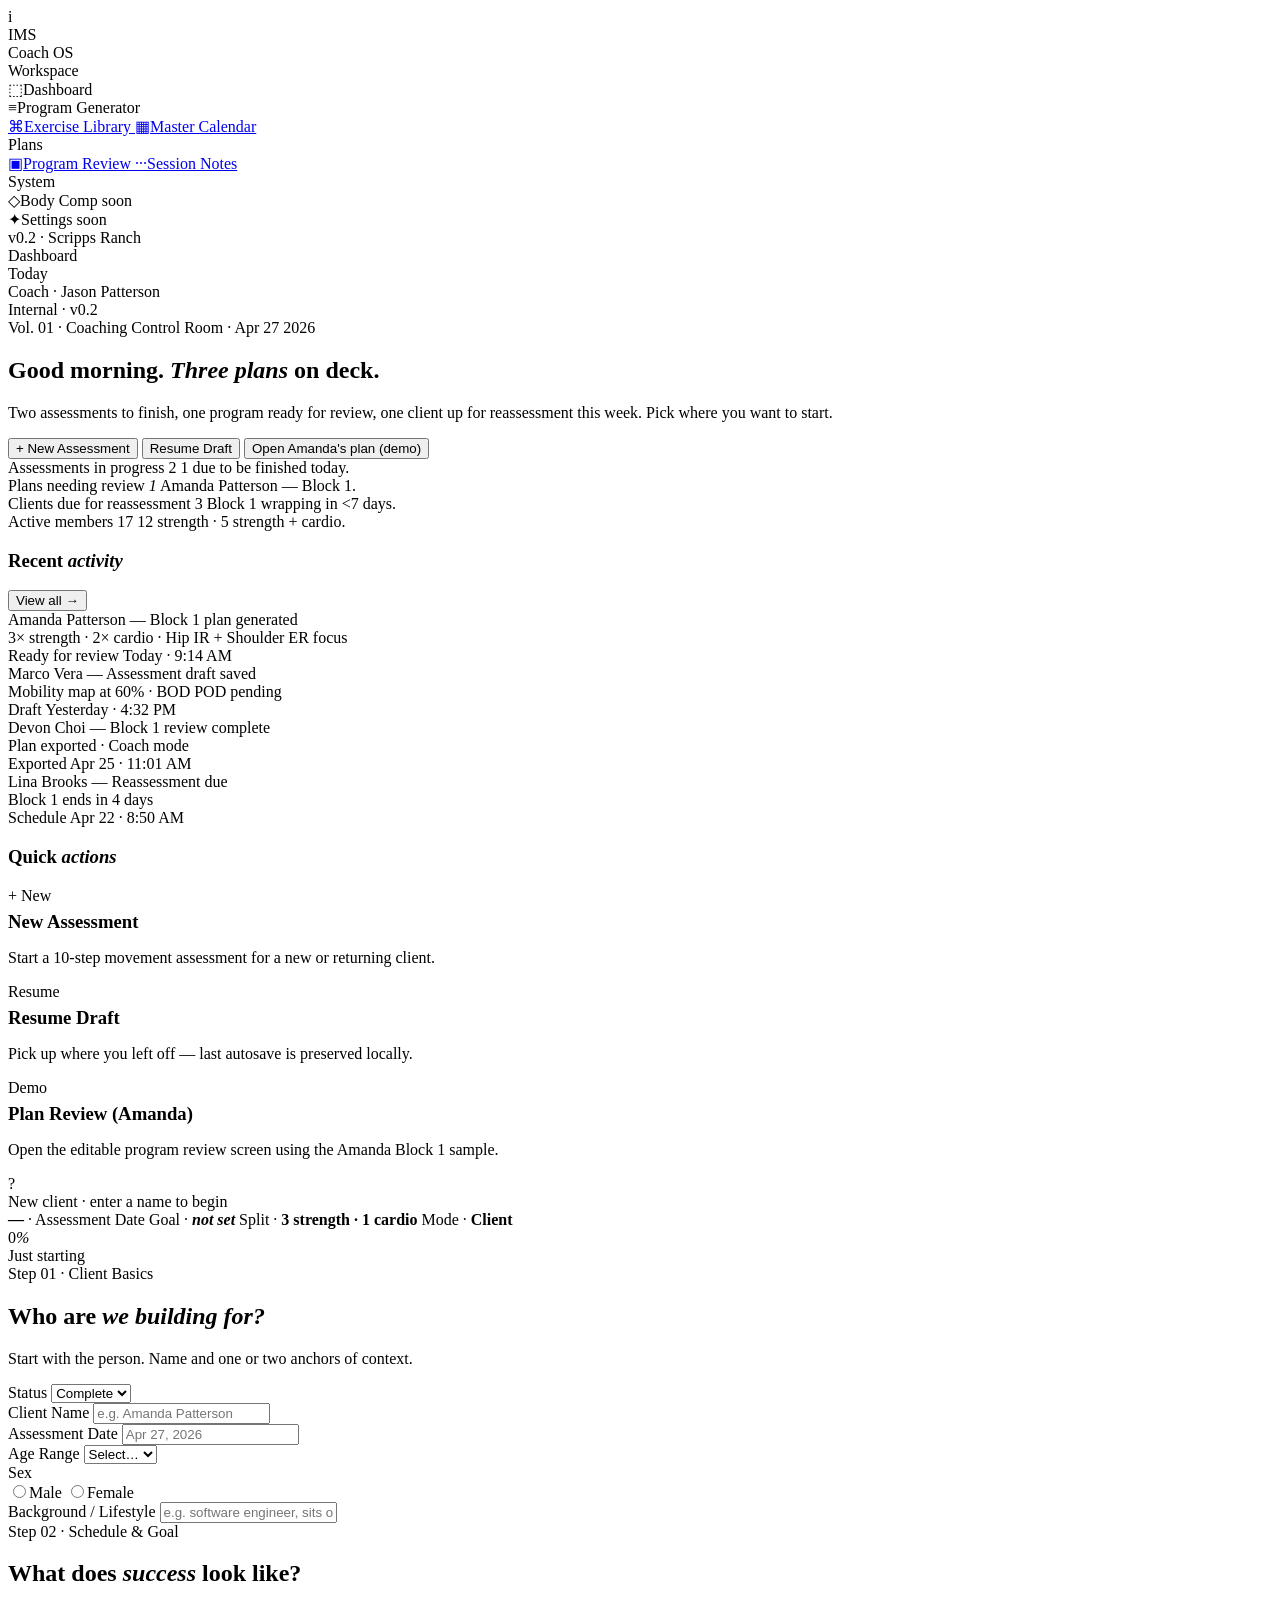
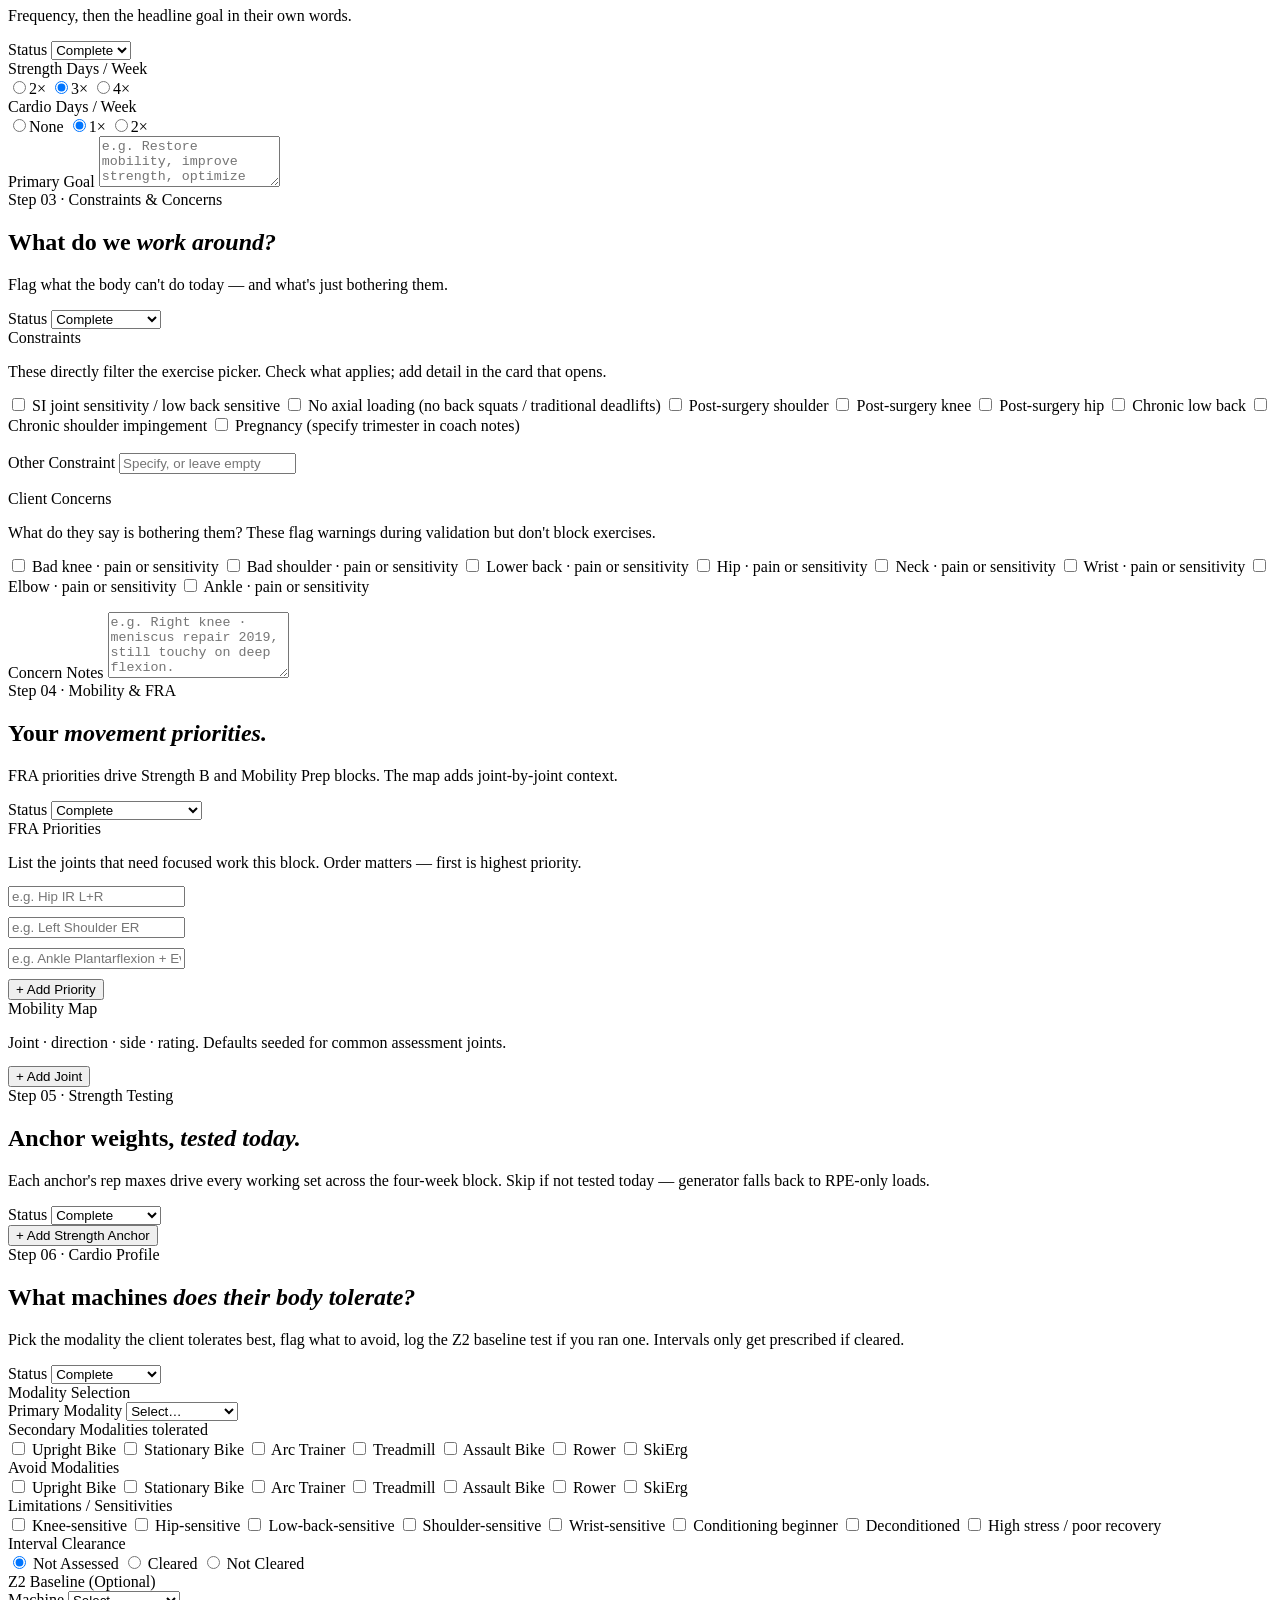
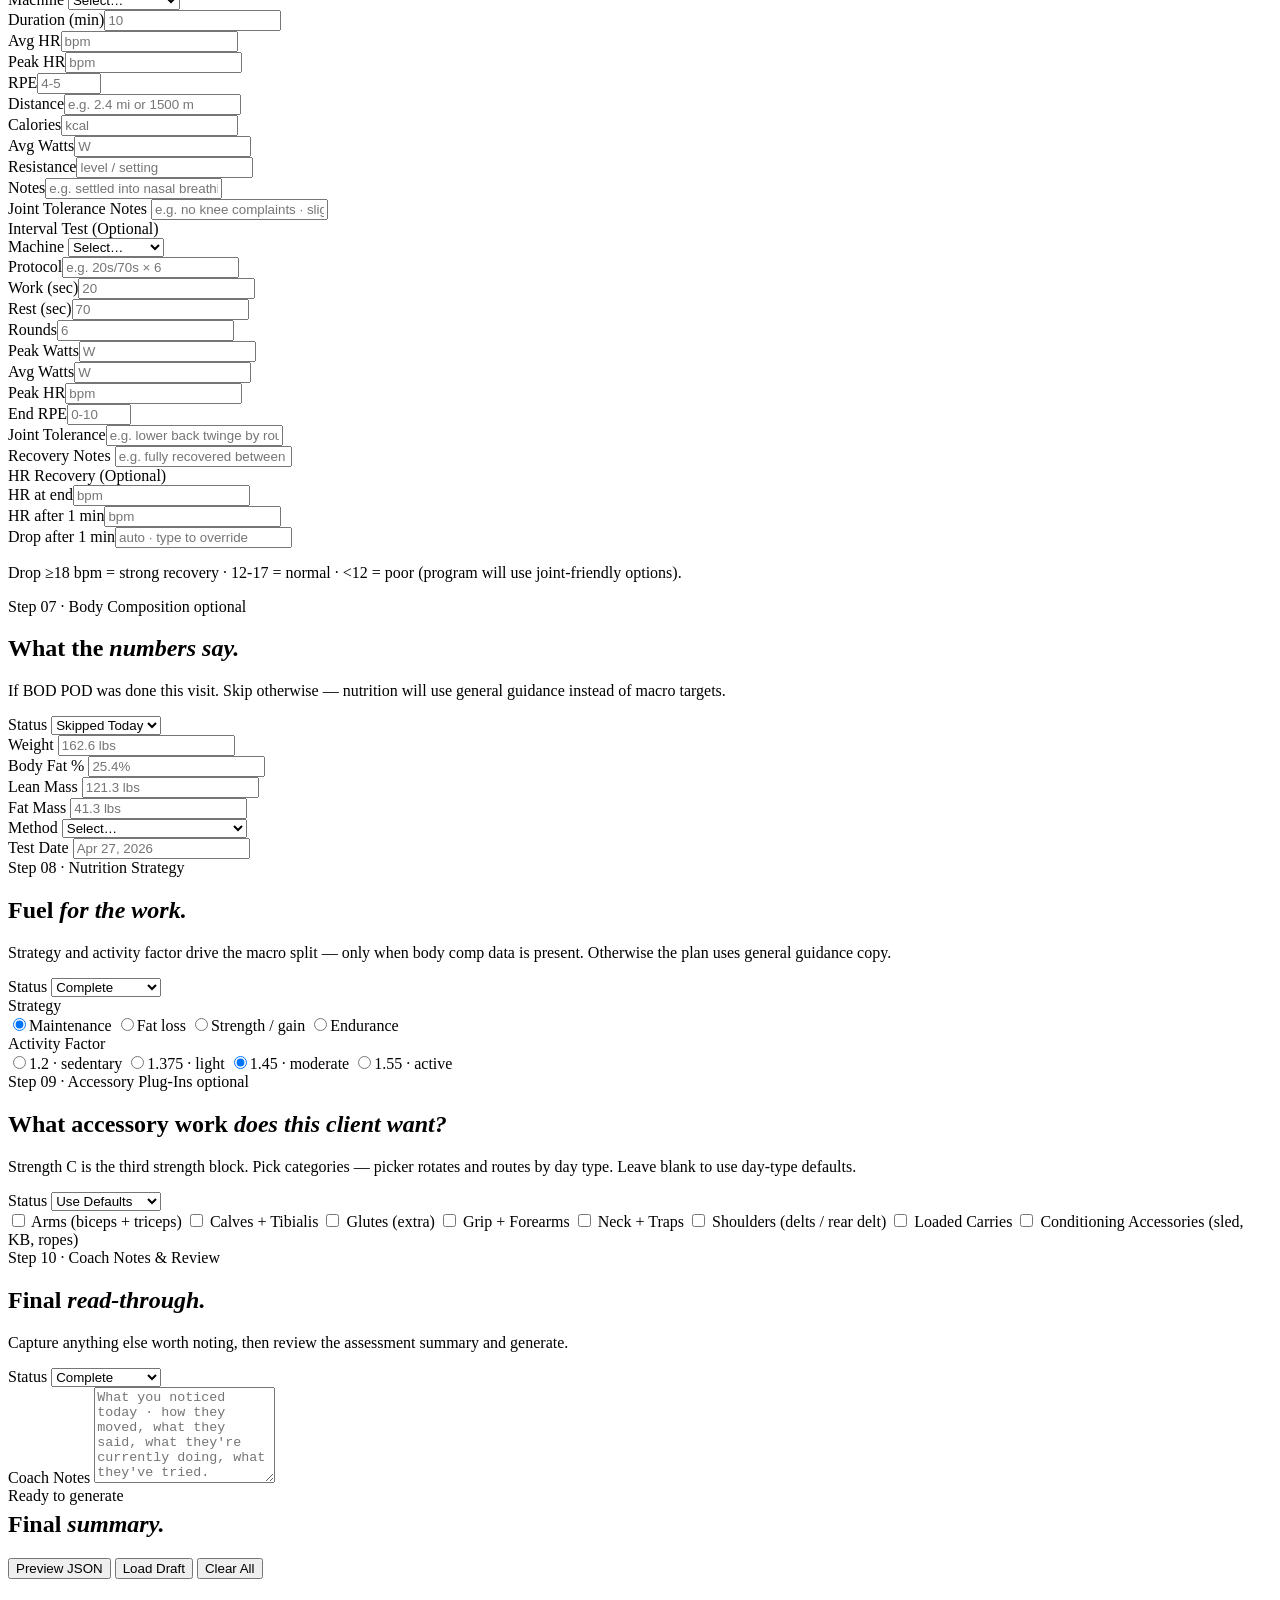
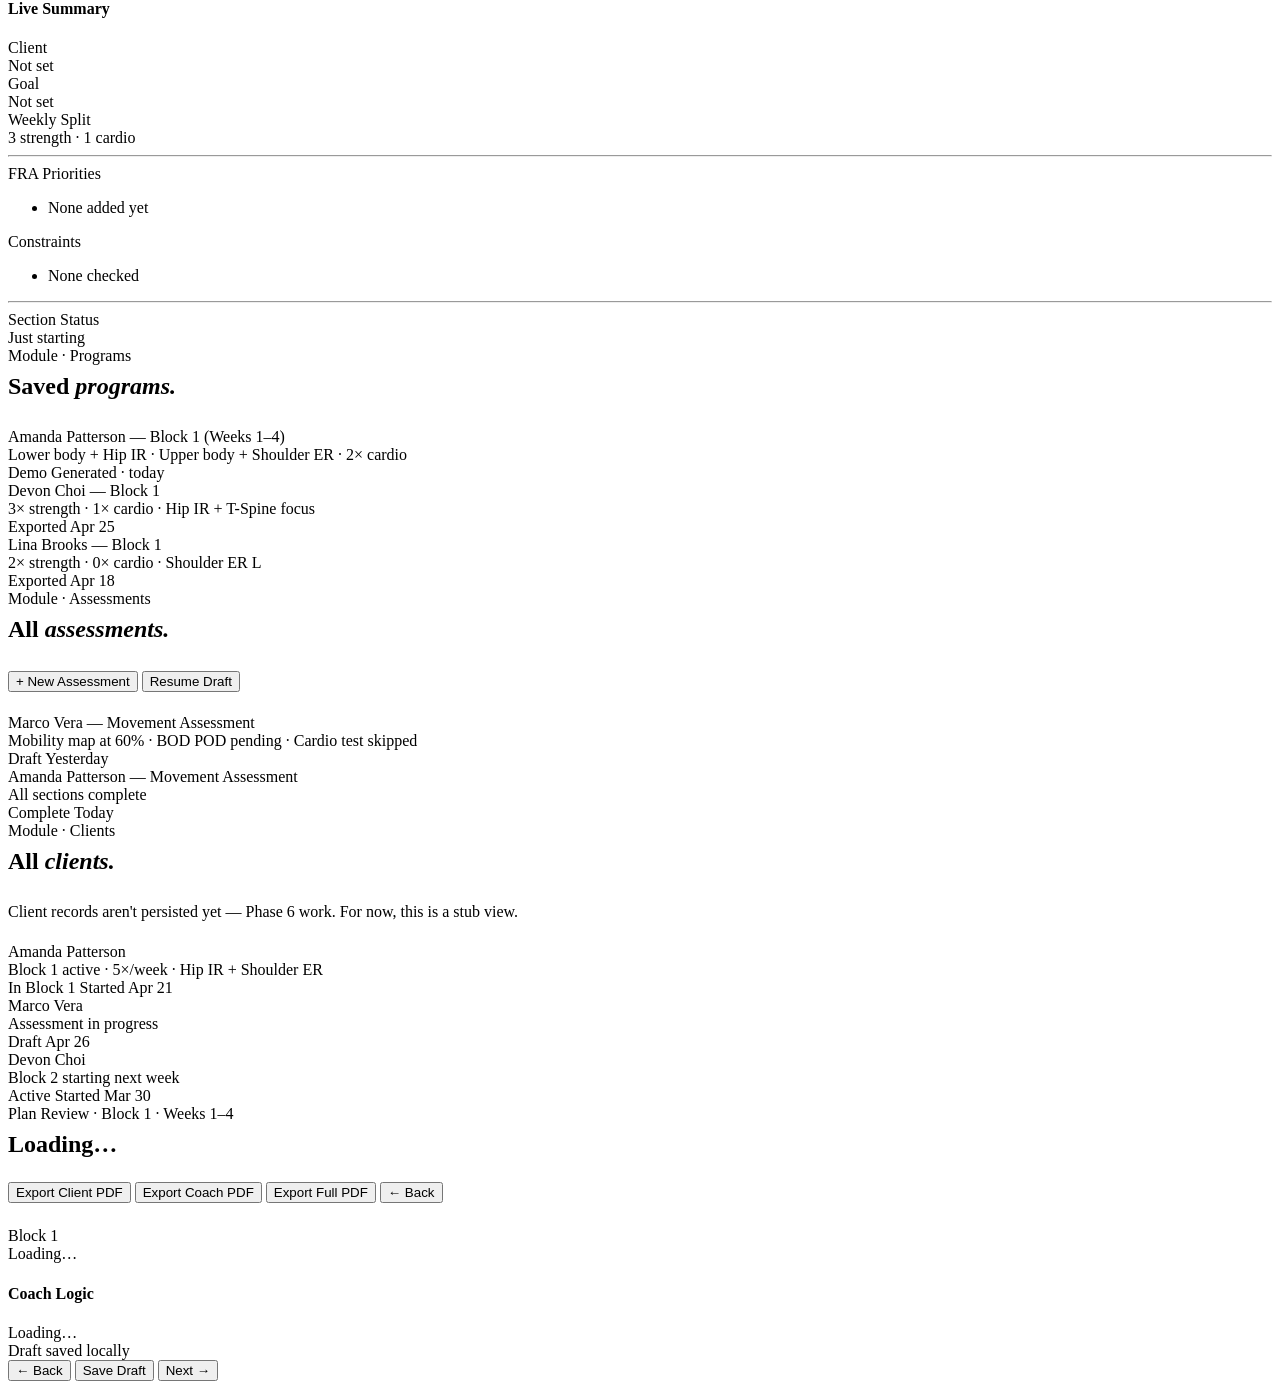
==== web/index.html @ 2c30a16a "Add files via upload" ====
<!doctype html>
<html lang="en">
<head>
<meta charset="utf-8">
<meta name="viewport" content="width=device-width, initial-scale=1">
<title>IMS Coach OS</title>
<link rel="preconnect" href="https://fonts.googleapis.com">
<link rel="preconnect" href="https://fonts.gstatic.com" crossorigin>
<link href="https://fonts.googleapis.com/css2?family=Lora:ital,wght@0,400;0,500;0,600;0,700;1,400;1,500;1,600&family=Poppins:wght@300;400;500;600&display=swap" rel="stylesheet">
<link rel="stylesheet" href="/styles.css">
</head>
<body>

<div id="app">

  <!-- ============== SIDEBAR ============== -->
  <aside class="sidebar">
    <div class="sidebar-brand">
      <div class="brand-mark">i</div>
      <div class="brand-text">
        <div class="name">IMS</div>
        <div class="tag">Coach OS</div>
      </div>
    </div>

    <nav class="sidebar-nav" id="sidebar-nav">
      <div class="nav-group-label">Workspace</div>
      <!-- Dashboard / Generator are in-SPA hash routes; the rest navigate
           out to real Flask routes for the other modules. -->
      <div class="nav-item active" data-route="#/">
        <span class="icon">⬚</span><span class="label">Dashboard</span>
      </div>
      <div class="nav-item" data-route="#/assessment/new">
        <span class="icon">≡</span><span class="label">Program Generator</span>
      </div>
      <a class="nav-item" href="/exercise-library">
        <span class="icon">⌘</span><span class="label">Exercise Library</span>
      </a>
      <a class="nav-item" href="/calendar">
        <span class="icon">▦</span><span class="label">Master Calendar</span>
      </a>

      <div class="nav-group-label">Plans</div>
      <a class="nav-item" href="/program-review">
        <span class="icon">▣</span><span class="label">Program Review</span>
      </a>
      <a class="nav-item" href="/session-notes">
        <span class="icon">∙∙∙</span><span class="label">Session Notes</span>
      </a>

      <div class="nav-group-label">System</div>
      <div class="nav-item coming-soon">
        <span class="icon">◇</span><span class="label">Body Comp</span>
        <span class="badge">soon</span>
      </div>
      <div class="nav-item coming-soon">
        <span class="icon">✦</span><span class="label">Settings</span>
        <span class="badge">soon</span>
      </div>
    </nav>

    <div class="sidebar-foot">v0.2 · Scripps Ranch</div>
  </aside>

  <!-- ============== TOPBAR ============== -->
  <header class="topbar">
    <div class="topbar-title">
      <span class="crumb" id="crumb-1">Dashboard</span>
      <div class="crumb-rule"></div>
      <span class="now flourish" id="page-now">Today</span>
    </div>
    <div class="topbar-spacer"></div>
    <div class="topbar-meta">Coach · Jason Patterson</div>
    <div class="topbar-env">Internal · v0.2</div>
  </header>

  <!-- ============== MAIN ============== -->
  <main class="main">

    <!-- ────── DASHBOARD ────── -->
    <section class="view active" id="view-dashboard">
      <div class="view-inner">
        <div class="dash-hero">
          <span class="eyebrow"><span class="accent">Vol. 01</span> · Coaching Control Room · Apr 27 2026</span>
          <h1 class="display flourish">Good morning. <em>Three plans</em> on deck.</h1>
          <p class="greeting">Two assessments to finish, one program ready for review, one client up for reassessment this week. Pick where you want to start.</p>
          <div class="hero-cta">
            <button class="btn" data-action="new-assessment">+ New Assessment</button>
            <button class="btn-ghost" data-action="resume-draft">Resume Draft</button>
            <button class="btn-ghost" data-action="open-amanda">Open Amanda's plan (demo)</button>
          </div>
        </div>

        <div class="dash-grid">
          <div class="stat-card">
            <span class="stat-label">Assessments in progress</span>
            <span class="stat-num">2</span>
            <span class="stat-context">1 due to be finished today.</span>
          </div>
          <div class="stat-card">
            <span class="stat-label">Plans needing review</span>
            <span class="stat-num"><em>1</em></span>
            <span class="stat-context">Amanda Patterson — Block 1.</span>
          </div>
          <div class="stat-card">
            <span class="stat-label">Clients due for reassessment</span>
            <span class="stat-num">3</span>
            <span class="stat-context">Block 1 wrapping in &lt;7 days.</span>
          </div>
          <div class="stat-card">
            <span class="stat-label">Active members</span>
            <span class="stat-num">17</span>
            <span class="stat-context">12 strength · 5 strength + cardio.</span>
          </div>
        </div>

        <div class="dash-section-title">
          <h3 class="flourish">Recent <em>activity</em></h3>
          <button class="btn-text">View all →</button>
        </div>

        <div class="list-card">
          <div class="list-row" data-action="open-amanda">
            <div>
              <div class="row-name">Amanda Patterson — Block 1 plan generated</div>
              <div class="row-sub">3× strength · 2× cardio · Hip IR + Shoulder ER focus</div>
            </div>
            <span class="chip chip-info">Ready for review</span>
            <span class="row-meta">Today · 9:14 AM</span>
          </div>
          <div class="list-row">
            <div>
              <div class="row-name">Marco Vera — Assessment draft saved</div>
              <div class="row-sub">Mobility map at 60% · BOD POD pending</div>
            </div>
            <span class="chip chip-partial">Draft</span>
            <span class="row-meta">Yesterday · 4:32 PM</span>
          </div>
          <div class="list-row">
            <div>
              <div class="row-name">Devon Choi — Block 1 review complete</div>
              <div class="row-sub">Plan exported · Coach mode</div>
            </div>
            <span class="chip chip-complete">Exported</span>
            <span class="row-meta">Apr 25 · 11:01 AM</span>
          </div>
          <div class="list-row">
            <div>
              <div class="row-name">Lina Brooks — Reassessment due</div>
              <div class="row-sub">Block 1 ends in 4 days</div>
            </div>
            <span class="chip chip-warn">Schedule</span>
            <span class="row-meta">Apr 22 · 8:50 AM</span>
          </div>
        </div>

        <div class="dash-section-title">
          <h3 class="flourish">Quick <em>actions</em></h3>
        </div>
        <div class="dash-grid">
          <div class="card-elev card-clickable" data-action="new-assessment">
            <span class="eyebrow">+ New</span>
            <h3 style="margin: 6px 0 8px;">New Assessment</h3>
            <p class="help">Start a 10-step movement assessment for a new or returning client.</p>
          </div>
          <div class="card-elev card-clickable" data-action="resume-draft">
            <span class="eyebrow">Resume</span>
            <h3 style="margin: 6px 0 8px;">Resume Draft</h3>
            <p class="help">Pick up where you left off — last autosave is preserved locally.</p>
          </div>
          <div class="card-elev card-clickable" data-action="open-amanda">
            <span class="eyebrow">Demo</span>
            <h3 style="margin: 6px 0 8px;">Plan Review (Amanda)</h3>
            <p class="help">Open the editable program review screen using the Amanda Block 1 sample.</p>
          </div>
        </div>
      </div>
    </section>

    <!-- ────── ASSESSMENT WIZARD ────── -->
    <section class="view" id="view-assessment">
      <div class="view-inner">

        <!-- Client snapshot header -->
        <div class="snapshot" id="client-snapshot">
          <div class="avatar" id="snap-avatar">?</div>
          <div class="id">
            <div class="name flourish" id="snap-name"><span class="placeholder">New client · enter a name to begin</span></div>
            <div class="meta">
              <span><strong id="snap-date">—</strong> · Assessment Date</span>
              <span>Goal · <strong id="snap-goal" class="flourish"><em>not set</em></strong></span>
              <span>Split · <strong id="snap-split">3 strength · 1 cardio</strong></span>
              <span>Mode · <strong id="snap-mode">Client</strong></span>
            </div>
          </div>
          <div class="progress-block">
            <div class="progress-num"><span id="snap-progress">0</span><em>%</em></div>
            <div class="progress-bar"><div class="progress-fill" id="snap-progress-fill"></div></div>
            <span class="eyebrow" id="snap-progress-label">Just starting</span>
          </div>
        </div>

        <!-- Stepper -->
        <nav class="stepper" id="stepper"></nav>

        <div class="wizard-shell">

          <!-- Form rail -->
          <div>
          <form id="assessment-form" onsubmit="return false;">

            <!-- ============ STEP 1 · Client Basics ============ -->
            <div class="step-view" data-step="1" data-section="client_basics">
              <div class="step-head">
                <div class="step-title">
                  <span class="eyebrow"><span class="accent">Step 01</span> · Client Basics</span>
                  <h2>Who are <em>we building for?</em></h2>
                  <p class="help">Start with the person. Name and one or two anchors of context.</p>
                </div>
                <div class="status-selector" data-section-status="client_basics">
                  <label>Status</label>
                  <select>
                    <option value="complete">Complete</option>
                    <option value="partial">Partial</option>
                  </select>
                </div>
              </div>

              <div class="step-content card">
                <div class="field">
                  <label class="field-label" for="client-name">Client Name</label>
                  <input type="text" id="client-name" name="name" placeholder="e.g. Amanda Patterson" required>
                </div>

                <div class="field-row">
                  <div class="field">
                    <label class="field-label" for="assessment-date">Assessment Date</label>
                    <input type="text" id="assessment-date" name="assessment_date" placeholder="Apr 27, 2026">
                  </div>

                  <div class="field">
                    <label class="field-label" for="age-range">Age Range</label>
                    <select id="age-range" name="age_range">
                      <option value="">Select…</option>
                      <option>20-29</option>
                      <option>30-39</option>
                      <option>40-49</option>
                      <option>50-59</option>
                      <option>60-69</option>
                      <option>70+</option>
                    </select>
                  </div>

                  <div class="field">
                    <label class="field-label">Sex</label>
                    <div class="btn-group">
                      <input type="radio" id="sex-m" name="sex" value="M"><label for="sex-m">Male</label>
                      <input type="radio" id="sex-f" name="sex" value="F"><label for="sex-f">Female</label>
                    </div>
                  </div>
                </div>

                <div class="field">
                  <label class="field-label" for="background">Background / Lifestyle</label>
                  <input type="text" id="background" name="background" placeholder="e.g. software engineer, sits often, new to strength training">
                </div>
              </div>
            </div>

            <!-- ============ STEP 2 · Schedule & Goal ============ -->
            <div class="step-view" data-step="2" data-section="schedule_goal">
              <div class="step-head">
                <div class="step-title">
                  <span class="eyebrow"><span class="accent">Step 02</span> · Schedule &amp; Goal</span>
                  <h2>What does <em>success</em> look like?</h2>
                  <p class="help">Frequency, then the headline goal in their own words.</p>
                </div>
                <div class="status-selector" data-section-status="schedule_goal">
                  <label>Status</label>
                  <select>
                    <option value="complete">Complete</option>
                    <option value="partial">Partial</option>
                  </select>
                </div>
              </div>

              <div class="step-content card">
                <div class="field-row">
                  <div class="field">
                    <label class="field-label">Strength Days / Week</label>
                    <div class="btn-group">
                      <input type="radio" id="sd-2" name="strength_days" value="2"><label for="sd-2">2×</label>
                      <input type="radio" id="sd-3" name="strength_days" value="3" checked><label for="sd-3">3×</label>
                      <input type="radio" id="sd-4" name="strength_days" value="4"><label for="sd-4">4×</label>
                    </div>
                  </div>
                  <div class="field">
                    <label class="field-label">Cardio Days / Week</label>
                    <div class="btn-group">
                      <input type="radio" id="cd-0" name="cardio_days" value="0"><label for="cd-0">None</label>
                      <input type="radio" id="cd-1" name="cardio_days" value="1" checked><label for="cd-1">1×</label>
                      <input type="radio" id="cd-2" name="cardio_days" value="2"><label for="cd-2">2×</label>
                    </div>
                  </div>
                </div>

                <div class="field">
                  <label class="field-label">Primary Goal</label>
                  <textarea name="primary_goal" rows="3" placeholder="e.g. Restore mobility, improve strength, optimize joint function, and build an aerobic base."></textarea>
                </div>
              </div>
            </div>

            <!-- ============ STEP 3 · Constraints & Concerns ============ -->
            <div class="step-view" data-step="3" data-section="constraints_concerns">
              <div class="step-head">
                <div class="step-title">
                  <span class="eyebrow"><span class="accent">Step 03</span> · Constraints &amp; Concerns</span>
                  <h2>What do we <em>work around?</em></h2>
                  <p class="help">Flag what the body can't do today — and what's just bothering them.</p>
                </div>
                <div class="status-selector" data-section-status="constraints_concerns">
                  <label>Status</label>
                  <select>
                    <option value="complete">Complete</option>
                    <option value="partial">Partial</option>
                    <option value="skipped">Skipped Today</option>
                    <option value="na">Not Applicable</option>
                  </select>
                </div>
              </div>

              <div class="step-content">
                <div class="sub-card">
                  <div class="sub-card-head">Constraints</div>
                  <p class="help" style="margin-bottom: 14px;">These directly filter the exercise picker. Check what applies; add detail in the card that opens.</p>

                  <div class="check-list" id="constraints-checklist">
                    <label><input type="checkbox" name="constraint" value="SI_joint_sensitivity" onchange="toggleConstraintCard('SI_joint_sensitivity', 'SI Joint Sensitivity')"> SI joint sensitivity / low back sensitive</label>
                    <label><input type="checkbox" name="constraint" value="no_axial_loading" onchange="toggleConstraintCard('no_axial_loading', 'No Axial Loading')"> No axial loading (no back squats / traditional deadlifts)</label>
                    <label><input type="checkbox" name="constraint" value="post_surgery_shoulder" onchange="toggleConstraintCard('post_surgery_shoulder', 'Post-Surgery Shoulder')"> Post-surgery shoulder</label>
                    <label><input type="checkbox" name="constraint" value="post_surgery_knee" onchange="toggleConstraintCard('post_surgery_knee', 'Post-Surgery Knee')"> Post-surgery knee</label>
                    <label><input type="checkbox" name="constraint" value="post_surgery_hip" onchange="toggleConstraintCard('post_surgery_hip', 'Post-Surgery Hip')"> Post-surgery hip</label>
                    <label><input type="checkbox" name="constraint" value="chronic_low_back" onchange="toggleConstraintCard('chronic_low_back', 'Chronic Low Back')"> Chronic low back</label>
                    <label><input type="checkbox" name="constraint" value="chronic_shoulder_impingement" onchange="toggleConstraintCard('chronic_shoulder_impingement', 'Chronic Shoulder Impingement')"> Chronic shoulder impingement</label>
                    <label><input type="checkbox" name="constraint" value="pregnancy" onchange="toggleConstraintCard('pregnancy', 'Pregnancy')"> Pregnancy (specify trimester in coach notes)</label>
                  </div>

                  <div id="constraint-cards" style="margin-top: 18px;"></div>

                  <div class="field" style="margin-top: 16px;">
                    <label class="field-label" for="other-constraint">Other Constraint</label>
                    <input type="text" id="other-constraint" name="other_constraint" placeholder="Specify, or leave empty" oninput="syncOtherConstraintCard(this.value)">
                  </div>
                  <div id="other-constraint-card" style="margin-top: 16px;"></div>
                </div>

                <div class="sub-card">
                  <div class="sub-card-head">Client Concerns</div>
                  <p class="help" style="margin-bottom: 14px;">What do they say is bothering them? These flag warnings during validation but don't block exercises.</p>

                  <div class="check-list" id="concerns-list">
                    <label><input type="checkbox" name="concern" value="bad_knee"> Bad knee · pain or sensitivity</label>
                    <label><input type="checkbox" name="concern" value="bad_shoulder"> Bad shoulder · pain or sensitivity</label>
                    <label><input type="checkbox" name="concern" value="lower_back"> Lower back · pain or sensitivity</label>
                    <label><input type="checkbox" name="concern" value="hip"> Hip · pain or sensitivity</label>
                    <label><input type="checkbox" name="concern" value="neck"> Neck · pain or sensitivity</label>
                    <label><input type="checkbox" name="concern" value="wrist"> Wrist · pain or sensitivity</label>
                    <label><input type="checkbox" name="concern" value="elbow"> Elbow · pain or sensitivity</label>
                    <label><input type="checkbox" name="concern" value="ankle"> Ankle · pain or sensitivity</label>
                  </div>

                  <div class="field" style="margin-top: 16px;">
                    <label class="field-label" for="concern-notes">Concern Notes</label>
                    <textarea id="concern-notes" name="concern_notes" rows="4" placeholder="e.g. Right knee · meniscus repair 2019, still touchy on deep flexion."></textarea>
                  </div>
                </div>
              </div>
            </div>

            <!-- ============ STEP 4 · Mobility / FRA ============ -->
            <div class="step-view" data-step="4" data-section="mobility_assessment">
              <div class="step-head">
                <div class="step-title">
                  <span class="eyebrow"><span class="accent">Step 04</span> · Mobility &amp; FRA</span>
                  <h2>Your <em>movement priorities.</em></h2>
                  <p class="help">FRA priorities drive Strength B and Mobility Prep blocks. The map adds joint-by-joint context.</p>
                </div>
                <div class="status-selector" data-section-status="mobility_assessment">
                  <label>Status</label>
                  <select>
                    <option value="complete">Complete</option>
                    <option value="partial">Partial · Quick Screen</option>
                    <option value="skipped">Skipped Today</option>
                    <option value="pending">Pending</option>
                  </select>
                </div>
              </div>

              <div class="step-content">
                <div class="sub-card">
                  <div class="sub-card-head">FRA Priorities</div>
                  <p class="help" style="margin-bottom: 14px;">List the joints that need focused work this block. Order matters — first is highest priority.</p>
                  <div id="priorities-list">
                    <div class="field" style="margin-bottom: 10px;">
                      <input type="text" name="priority" placeholder="e.g. Hip IR L+R">
                    </div>
                    <div class="field" style="margin-bottom: 10px;">
                      <input type="text" name="priority" placeholder="e.g. Left Shoulder ER">
                    </div>
                    <div class="field" style="margin-bottom: 10px;">
                      <input type="text" name="priority" placeholder="e.g. Ankle Plantarflexion + Eversion">
                    </div>
                  </div>
                  <button type="button" class="add-btn" onclick="addPriority()">+ Add Priority</button>
                </div>

                <div class="sub-card">
                  <div class="sub-card-head">Mobility Map</div>
                  <p class="help" style="margin-bottom: 14px;">Joint · direction · side · rating. Defaults seeded for common assessment joints.</p>
                  <div id="mobility-map"></div>
                  <button type="button" class="add-btn" onclick="addMobilityRow()">+ Add Joint</button>
                </div>
              </div>
            </div>

            <!-- ============ STEP 5 · Strength Testing ============ -->
            <div class="step-view" data-step="5" data-section="strength_tests">
              <div class="step-head">
                <div class="step-title">
                  <span class="eyebrow"><span class="accent">Step 05</span> · Strength Testing</span>
                  <h2>Anchor weights, <em>tested today.</em></h2>
                  <p class="help">Each anchor's rep maxes drive every working set across the four-week block. Skip if not tested today — generator falls back to RPE-only loads.</p>
                </div>
                <div class="status-selector" data-section-status="strength_tests">
                  <label>Status</label>
                  <select>
                    <option value="complete">Complete</option>
                    <option value="partial">Partial</option>
                    <option value="skipped">Skipped Today</option>
                    <option value="pending">Pending</option>
                  </select>
                </div>
              </div>

              <div class="step-content">
                <div class="sub-card">
                  <div id="anchors-list"></div>
                  <button type="button" class="add-btn" onclick="addAnchor()">+ Add Strength Anchor</button>
                </div>
              </div>
            </div>

            <!-- ============ STEP 6 · Cardio Profile ============ -->
            <div class="step-view" data-step="6" data-section="cardio_profile">
              <div class="step-head">
                <div class="step-title">
                  <span class="eyebrow"><span class="accent">Step 06</span> · Cardio Profile</span>
                  <h2>What machines <em>does their body tolerate?</em></h2>
                  <p class="help">Pick the modality the client tolerates best, flag what to avoid, log the Z2 baseline test if you ran one. Intervals only get prescribed if cleared.</p>
                </div>
                <div class="status-selector" data-section-status="cardio_profile">
                  <label>Status</label>
                  <select>
                    <option value="complete">Complete</option>
                    <option value="partial">Partial</option>
                    <option value="skipped">Skipped Today</option>
                    <option value="pending">Pending</option>
                    <option value="na">Not Applicable</option>
                  </select>
                </div>
              </div>

              <div class="step-content">
                <div class="sub-card">
                  <div class="sub-card-head">Modality Selection</div>

                  <div class="field">
                    <label class="field-label" for="cardio-primary">Primary Modality</label>
                    <select id="cardio-primary" name="cardio_primary">
                      <option value="">Select…</option>
                      <option value="upright_bike">Upright Bike</option>
                      <option value="stationary_bike">Stationary Bike</option>
                      <option value="arc_trainer">Arc Trainer</option>
                      <option value="treadmill">Treadmill</option>
                      <option value="assault_bike">Assault Bike</option>
                      <option value="rower">Rower</option>
                      <option value="skierg">SkiErg</option>
                    </select>
                  </div>

                  <div class="field">
                    <label class="field-label">Secondary Modalities <span class="optional-tag">tolerated</span></label>
                    <div class="check-list">
                      <label><input type="checkbox" name="cardio_secondary" value="upright_bike"> Upright Bike</label>
                      <label><input type="checkbox" name="cardio_secondary" value="stationary_bike"> Stationary Bike</label>
                      <label><input type="checkbox" name="cardio_secondary" value="arc_trainer"> Arc Trainer</label>
                      <label><input type="checkbox" name="cardio_secondary" value="treadmill"> Treadmill</label>
                      <label><input type="checkbox" name="cardio_secondary" value="assault_bike"> Assault Bike</label>
                      <label><input type="checkbox" name="cardio_secondary" value="rower"> Rower</label>
                      <label><input type="checkbox" name="cardio_secondary" value="skierg"> SkiErg</label>
                    </div>
                  </div>

                  <div class="field">
                    <label class="field-label">Avoid Modalities</label>
                    <div class="check-list">
                      <label><input type="checkbox" name="cardio_avoid" value="upright_bike"> Upright Bike</label>
                      <label><input type="checkbox" name="cardio_avoid" value="stationary_bike"> Stationary Bike</label>
                      <label><input type="checkbox" name="cardio_avoid" value="arc_trainer"> Arc Trainer</label>
                      <label><input type="checkbox" name="cardio_avoid" value="treadmill"> Treadmill</label>
                      <label><input type="checkbox" name="cardio_avoid" value="assault_bike"> Assault Bike</label>
                      <label><input type="checkbox" name="cardio_avoid" value="rower"> Rower</label>
                      <label><input type="checkbox" name="cardio_avoid" value="skierg"> SkiErg</label>
                    </div>
                  </div>

                  <div class="field">
                    <label class="field-label">Limitations / Sensitivities</label>
                    <div class="check-list">
                      <label><input type="checkbox" name="cardio_limitation" value="knee_sensitive"> Knee-sensitive</label>
                      <label><input type="checkbox" name="cardio_limitation" value="hip_sensitive"> Hip-sensitive</label>
                      <label><input type="checkbox" name="cardio_limitation" value="low_back_sensitive"> Low-back-sensitive</label>
                      <label><input type="checkbox" name="cardio_limitation" value="shoulder_sensitive"> Shoulder-sensitive</label>
                      <label><input type="checkbox" name="cardio_limitation" value="wrist_sensitive"> Wrist-sensitive</label>
                      <label><input type="checkbox" name="cardio_limitation" value="conditioning_beginner"> Conditioning beginner</label>
                      <label><input type="checkbox" name="cardio_limitation" value="deconditioned"> Deconditioned</label>
                      <label><input type="checkbox" name="cardio_limitation" value="high_stress_poor_recovery"> High stress / poor recovery</label>
                    </div>
                  </div>

                  <div class="field">
                    <label class="field-label">Interval Clearance</label>
                    <div class="btn-group" id="interval-clearance-group">
                      <input type="radio" id="ic-not-assessed" name="interval_clearance" value="not_assessed" checked>
                      <label for="ic-not-assessed">Not Assessed</label>
                      <input type="radio" id="ic-cleared" name="interval_clearance" value="cleared_for_intervals">
                      <label for="ic-cleared">Cleared</label>
                      <input type="radio" id="ic-not-cleared" name="interval_clearance" value="not_cleared_for_intervals">
                      <label for="ic-not-cleared">Not Cleared</label>
                    </div>
                  </div>
                </div>

                <div class="sub-card">
                  <div class="sub-card-head">Z2 Baseline (Optional)</div>
                  <div class="field-row">
                    <div class="field">
                      <label class="field-label">Machine</label>
                      <select name="z2_machine">
                        <option value="">Select…</option>
                        <option>Upright Bike</option>
                        <option>Stationary Bike</option>
                        <option>Arc Trainer</option>
                        <option>Treadmill</option>
                        <option>Rower</option>
                        <option>SkiErg</option>
                      </select>
                    </div>
                    <div class="field"><label class="field-label">Duration (min)</label><input type="number" min="0" step="0.5" name="z2_duration_minutes" placeholder="10"></div>
                    <div class="field"><label class="field-label">Avg HR</label><input type="number" min="0" name="z2_avg_hr" placeholder="bpm"></div>
                    <div class="field"><label class="field-label">Peak HR</label><input type="number" min="0" name="z2_peak_hr" placeholder="bpm"></div>
                  </div>
                  <div class="field-row">
                    <div class="field"><label class="field-label">RPE</label><input type="number" min="0" max="10" step="0.5" name="z2_rpe" placeholder="4-5"></div>
                    <div class="field"><label class="field-label">Distance</label><input type="text" name="z2_distance" placeholder="e.g. 2.4 mi or 1500 m"></div>
                    <div class="field"><label class="field-label">Calories</label><input type="number" min="0" name="z2_calories" placeholder="kcal"></div>
                    <div class="field"><label class="field-label">Avg Watts</label><input type="number" min="0" name="z2_avg_watts" placeholder="W"></div>
                  </div>
                  <div class="field-row">
                    <div class="field"><label class="field-label">Resistance</label><input type="text" name="z2_resistance_level" placeholder="level / setting"></div>
                    <div class="field" style="flex: 2 1 320px;"><label class="field-label">Notes</label><input type="text" name="z2_notes" placeholder="e.g. settled into nasal breathing at min 4"></div>
                  </div>
                  <div class="field">
                    <label class="field-label">Joint Tolerance Notes</label>
                    <input type="text" name="z2_joint_tolerance_notes" placeholder="e.g. no knee complaints · slight hip pinch resolved by ramping up">
                  </div>
                </div>

                <div class="sub-card">
                  <div class="sub-card-head">Interval Test (Optional)</div>
                  <div class="field-row">
                    <div class="field">
                      <label class="field-label">Machine</label>
                      <select name="iv_machine">
                        <option value="">Select…</option>
                        <option>Upright Bike</option>
                        <option>Assault Bike</option>
                        <option>Rower</option>
                        <option>SkiErg</option>
                      </select>
                    </div>
                    <div class="field"><label class="field-label">Protocol</label><input type="text" name="iv_protocol" placeholder="e.g. 20s/70s × 6"></div>
                    <div class="field"><label class="field-label">Work (sec)</label><input type="number" min="0" name="iv_work_seconds" placeholder="20"></div>
                    <div class="field"><label class="field-label">Rest (sec)</label><input type="number" min="0" name="iv_rest_seconds" placeholder="70"></div>
                  </div>
                  <div class="field-row">
                    <div class="field"><label class="field-label">Rounds</label><input type="number" min="0" name="iv_rounds" placeholder="6"></div>
                    <div class="field"><label class="field-label">Peak Watts</label><input type="number" min="0" name="iv_peak_watts" placeholder="W"></div>
                    <div class="field"><label class="field-label">Avg Watts</label><input type="number" min="0" name="iv_avg_watts" placeholder="W"></div>
                    <div class="field"><label class="field-label">Peak HR</label><input type="number" min="0" name="iv_peak_hr" placeholder="bpm"></div>
                  </div>
                  <div class="field-row">
                    <div class="field"><label class="field-label">End RPE</label><input type="number" min="0" max="10" step="0.5" name="iv_ending_rpe" placeholder="0-10"></div>
                    <div class="field" style="flex: 2 1 320px;"><label class="field-label">Joint Tolerance</label><input type="text" name="iv_joint_tolerance_notes" placeholder="e.g. lower back twinge by round 5"></div>
                  </div>
                  <div class="field">
                    <label class="field-label">Recovery Notes</label>
                    <input type="text" name="iv_recovery_notes" placeholder="e.g. fully recovered between sets · no DOMS day after">
                  </div>
                </div>

                <div class="sub-card">
                  <div class="sub-card-head">HR Recovery (Optional)</div>
                  <div class="field-row">
                    <div class="field"><label class="field-label">HR at end</label><input type="number" min="0" name="hrr_end_hr" id="hrr-end-hr" placeholder="bpm" oninput="recomputeHrDrop()"></div>
                    <div class="field"><label class="field-label">HR after 1 min</label><input type="number" min="0" name="hrr_one_min_hr" id="hrr-one-min-hr" placeholder="bpm" oninput="recomputeHrDrop()"></div>
                    <div class="field"><label class="field-label">Drop after 1 min</label><input type="number" min="0" name="hrr_drop_one_min" id="hrr-drop-one-min" placeholder="auto · type to override"></div>
                  </div>
                  <p class="field-help" id="hrr-quality-hint">Drop ≥18 bpm = strong recovery · 12-17 = normal · &lt;12 = poor (program will use joint-friendly options).</p>
                </div>
              </div>
            </div>

            <!-- ============ STEP 7 · Body Composition ============ -->
            <div class="step-view" data-step="7" data-section="body_comp">
              <div class="step-head">
                <div class="step-title">
                  <span class="eyebrow"><span class="accent">Step 07</span> · Body Composition <span class="optional-tag">optional</span></span>
                  <h2>What the <em>numbers say.</em></h2>
                  <p class="help">If BOD POD was done this visit. Skip otherwise — nutrition will use general guidance instead of macro targets.</p>
                </div>
                <div class="status-selector" data-section-status="body_comp">
                  <label>Status</label>
                  <select>
                    <option value="complete">Complete</option>
                    <option value="partial">Partial</option>
                    <option value="skipped" selected>Skipped Today</option>
                    <option value="pending">Pending</option>
                    <option value="na">Not Applicable</option>
                  </select>
                </div>
              </div>

              <div class="step-content card">
                <div class="bc-grid">
                  <div class="field">
                    <label class="field-label" for="bc-weight">Weight</label>
                    <input type="text" id="bc-weight" name="bc_weight" placeholder="162.6 lbs">
                  </div>
                  <div class="field">
                    <label class="field-label" for="bc-bf">Body Fat %</label>
                    <input type="text" id="bc-bf" name="bc_body_fat" placeholder="25.4%">
                  </div>
                  <div class="field">
                    <label class="field-label" for="bc-lean">Lean Mass</label>
                    <input type="text" id="bc-lean" name="bc_lean_mass" placeholder="121.3 lbs">
                  </div>
                  <div class="field">
                    <label class="field-label" for="bc-fat">Fat Mass</label>
                    <input type="text" id="bc-fat" name="bc_fat_mass" placeholder="41.3 lbs">
                  </div>
                  <div class="field">
                    <label class="field-label" for="bc-method">Method</label>
                    <select id="bc-method" name="bc_method">
                      <option value="">Select…</option>
                      <option>BOD POD (Lohman Model)</option>
                      <option>BOD POD (Siri Model)</option>
                    </select>
                  </div>
                  <div class="field">
                    <label class="field-label" for="bc-date">Test Date</label>
                    <input type="text" id="bc-date" name="bc_date" placeholder="Apr 27, 2026">
                  </div>
                </div>
              </div>
            </div>

            <!-- ============ STEP 8 · Nutrition ============ -->
            <div class="step-view" data-step="8" data-section="nutrition">
              <div class="step-head">
                <div class="step-title">
                  <span class="eyebrow"><span class="accent">Step 08</span> · Nutrition Strategy</span>
                  <h2>Fuel <em>for the work.</em></h2>
                  <p class="help">Strategy and activity factor drive the macro split — only when body comp data is present. Otherwise the plan uses general guidance copy.</p>
                </div>
                <div class="status-selector" data-section-status="nutrition">
                  <label>Status</label>
                  <select>
                    <option value="complete">Complete</option>
                    <option value="partial">Partial</option>
                    <option value="skipped">Skipped Today</option>
                    <option value="na">Not Applicable</option>
                  </select>
                </div>
              </div>

              <div class="step-content card">
                <div class="field">
                  <label class="field-label">Strategy</label>
                  <div class="btn-group">
                    <input type="radio" id="nut-maintenance" name="nutrition_strategy" value="maintenance" checked><label for="nut-maintenance">Maintenance</label>
                    <input type="radio" id="nut-fatloss" name="nutrition_strategy" value="fat_loss"><label for="nut-fatloss">Fat loss</label>
                    <input type="radio" id="nut-strength" name="nutrition_strategy" value="strength"><label for="nut-strength">Strength / gain</label>
                    <input type="radio" id="nut-endurance" name="nutrition_strategy" value="endurance"><label for="nut-endurance">Endurance</label>
                  </div>
                </div>

                <div class="field">
                  <label class="field-label">Activity Factor</label>
                  <div class="btn-group">
                    <input type="radio" id="af-1.2" name="activity_factor" value="1.2"><label for="af-1.2">1.2 · sedentary</label>
                    <input type="radio" id="af-1.375" name="activity_factor" value="1.375"><label for="af-1.375">1.375 · light</label>
                    <input type="radio" id="af-1.45" name="activity_factor" value="1.45" checked><label for="af-1.45">1.45 · moderate</label>
                    <input type="radio" id="af-1.55" name="activity_factor" value="1.55"><label for="af-1.55">1.55 · active</label>
                  </div>
                </div>
              </div>
            </div>

            <!-- ============ STEP 9 · Accessory Plug-Ins ============ -->
            <div class="step-view" data-step="9" data-section="accessories">
              <div class="step-head">
                <div class="step-title">
                  <span class="eyebrow"><span class="accent">Step 09</span> · Accessory Plug-Ins <span class="optional-tag">optional</span></span>
                  <h2>What accessory work <em>does this client want?</em></h2>
                  <p class="help">Strength C is the third strength block. Pick categories — picker rotates and routes by day type. Leave blank to use day-type defaults.</p>
                </div>
                <div class="status-selector" data-section-status="accessories">
                  <label>Status</label>
                  <select>
                    <option value="complete">Complete</option>
                    <option value="partial">Partial</option>
                    <option value="skipped">Skipped Today</option>
                    <option value="na" selected>Use Defaults</option>
                  </select>
                </div>
              </div>

              <div class="step-content card">
                <div class="field">
                  <div class="check-list">
                    <label><input type="checkbox" name="accessory_categories" value="arms"> Arms (biceps + triceps)</label>
                    <label><input type="checkbox" name="accessory_categories" value="calves_tibialis"> Calves + Tibialis</label>
                    <label><input type="checkbox" name="accessory_categories" value="glutes_extra"> Glutes (extra)</label>
                    <label><input type="checkbox" name="accessory_categories" value="grip_forearms"> Grip + Forearms</label>
                    <label><input type="checkbox" name="accessory_categories" value="neck_traps"> Neck + Traps</label>
                    <label><input type="checkbox" name="accessory_categories" value="shoulders_delts"> Shoulders (delts / rear delt)</label>
                    <label><input type="checkbox" name="accessory_categories" value="loaded_carries"> Loaded Carries</label>
                    <label><input type="checkbox" name="accessory_categories" value="conditioning_accessories"> Conditioning Accessories (sled, KB, ropes)</label>
                  </div>
                </div>
              </div>
            </div>

            <!-- ============ STEP 10 · Coach Notes & Review ============ -->
            <div class="step-view" data-step="10" data-section="coach_notes">
              <div class="step-head">
                <div class="step-title">
                  <span class="eyebrow"><span class="accent">Step 10</span> · Coach Notes &amp; Review</span>
                  <h2>Final <em>read-through.</em></h2>
                  <p class="help">Capture anything else worth noting, then review the assessment summary and generate.</p>
                </div>
                <div class="status-selector" data-section-status="coach_notes">
                  <label>Status</label>
                  <select>
                    <option value="complete">Complete</option>
                    <option value="partial">Partial</option>
                    <option value="skipped">Skipped Today</option>
                  </select>
                </div>
              </div>

              <div class="step-content">
                <div class="card">
                  <div class="field">
                    <label class="field-label" for="coach-notes">Coach Notes</label>
                    <textarea id="coach-notes" name="coach_notes" rows="6" placeholder="What you noticed today · how they moved, what they said, what they're currently doing, what they've tried."></textarea>
                  </div>
                </div>

                <div class="card" id="review-summary-card">
                  <span class="eyebrow">Ready to generate</span>
                  <h2 style="margin-top: 6px;">Final <em>summary.</em></h2>
                  <div id="review-summary"></div>
                  <div id="review-warnings"></div>
                </div>
              </div>
            </div>

          </form>

          <!-- Inline action buttons within form for Print / Preview -->
          <div class="btn-row" style="margin-top: 18px;">
            <button class="btn-ghost" onclick="previewData()">Preview JSON</button>
            <button class="btn-ghost" onclick="loadFromStorage()">Load Draft</button>
            <button class="btn-danger" onclick="clearForm()">Clear All</button>
          </div>

          </div><!-- /form rail -->

          <!-- Summary sidebar -->
          <aside class="summary" id="summary">
            <h4>Live Summary</h4>

            <div class="summary-block">
              <div class="label">Client</div>
              <div class="value empty" id="sum-client">Not set</div>
            </div>

            <div class="summary-block">
              <div class="label">Goal</div>
              <div class="value empty" id="sum-goal">Not set</div>
            </div>

            <div class="summary-block">
              <div class="label">Weekly Split</div>
              <div class="value" id="sum-split">3 strength · 1 cardio</div>
            </div>

            <hr class="summary-divider">

            <div class="summary-block">
              <div class="label">FRA Priorities</div>
              <ul id="sum-priorities"><li class="empty">None added yet</li></ul>
            </div>

            <div class="summary-block">
              <div class="label">Constraints</div>
              <ul id="sum-constraints"><li class="empty">None checked</li></ul>
            </div>

            <hr class="summary-divider">

            <div class="summary-block">
              <div class="label">Section Status</div>
              <div class="chip-stack" id="sum-statuses"></div>
            </div>

            <div class="readiness" id="readiness">
              <div class="readiness-label" id="readiness-label">Just starting</div>
            </div>
          </aside>

        </div><!-- /wizard-shell -->
      </div><!-- /view-inner -->
    </section>

    <!-- ────── PROGRAMS LIST ────── -->
    <section class="view" id="view-programs">
      <div class="view-inner">
        <span class="eyebrow"><span class="accent">Module</span> · Programs</span>
        <h1 class="display flourish" style="margin: 8px 0 28px;">Saved <em>programs.</em></h1>

        <div class="list-card">
          <div class="list-row" data-action="open-amanda">
            <div>
              <div class="row-name">Amanda Patterson — Block 1 (Weeks 1–4)</div>
              <div class="row-sub">Lower body + Hip IR · Upper body + Shoulder ER · 2× cardio</div>
            </div>
            <span class="chip chip-info">Demo</span>
            <span class="row-meta">Generated · today</span>
          </div>
          <div class="list-row">
            <div>
              <div class="row-name">Devon Choi — Block 1</div>
              <div class="row-sub">3× strength · 1× cardio · Hip IR + T-Spine focus</div>
            </div>
            <span class="chip chip-complete">Exported</span>
            <span class="row-meta">Apr 25</span>
          </div>
          <div class="list-row">
            <div>
              <div class="row-name">Lina Brooks — Block 1</div>
              <div class="row-sub">2× strength · 0× cardio · Shoulder ER L</div>
            </div>
            <span class="chip chip-complete">Exported</span>
            <span class="row-meta">Apr 18</span>
          </div>
        </div>
      </div>
    </section>

    <!-- ────── ASSESSMENTS LIST (stub) ────── -->
    <section class="view" id="view-assessments">
      <div class="view-inner">
        <span class="eyebrow"><span class="accent">Module</span> · Assessments</span>
        <h1 class="display flourish" style="margin: 8px 0 28px;">All <em>assessments.</em></h1>

        <div class="btn-row" style="margin-bottom: 22px;">
          <button class="btn" data-action="new-assessment">+ New Assessment</button>
          <button class="btn-ghost" data-action="resume-draft">Resume Draft</button>
        </div>

        <div class="list-card">
          <div class="list-row" data-action="resume-draft">
            <div>
              <div class="row-name">Marco Vera — Movement Assessment</div>
              <div class="row-sub">Mobility map at 60% · BOD POD pending · Cardio test skipped</div>
            </div>
            <span class="chip chip-partial">Draft</span>
            <span class="row-meta">Yesterday</span>
          </div>
          <div class="list-row">
            <div>
              <div class="row-name">Amanda Patterson — Movement Assessment</div>
              <div class="row-sub">All sections complete</div>
            </div>
            <span class="chip chip-complete">Complete</span>
            <span class="row-meta">Today</span>
          </div>
        </div>
      </div>
    </section>

    <!-- ────── CLIENTS LIST (stub) ────── -->
    <section class="view" id="view-clients">
      <div class="view-inner">
        <span class="eyebrow"><span class="accent">Module</span> · Clients</span>
        <h1 class="display flourish" style="margin: 8px 0 28px;">All <em>clients.</em></h1>
        <p class="help" style="margin-bottom: 22px;">Client records aren't persisted yet — Phase 6 work. For now, this is a stub view.</p>

        <div class="list-card">
          <div class="list-row">
            <div>
              <div class="row-name">Amanda Patterson</div>
              <div class="row-sub">Block 1 active · 5×/week · Hip IR + Shoulder ER</div>
            </div>
            <span class="chip chip-info">In Block 1</span>
            <span class="row-meta">Started Apr 21</span>
          </div>
          <div class="list-row">
            <div>
              <div class="row-name">Marco Vera</div>
              <div class="row-sub">Assessment in progress</div>
            </div>
            <span class="chip chip-partial">Draft</span>
            <span class="row-meta">Apr 26</span>
          </div>
          <div class="list-row">
            <div>
              <div class="row-name">Devon Choi</div>
              <div class="row-sub">Block 2 starting next week</div>
            </div>
            <span class="chip chip-complete">Active</span>
            <span class="row-meta">Started Mar 30</span>
          </div>
        </div>
      </div>
    </section>

    <!-- ────── PLAN REVIEW ────── -->
    <section class="view" id="view-review">
      <div class="view-inner">
        <span class="eyebrow"><span class="accent">Plan Review</span> · Block 1 · Weeks 1–4</span>
        <h1 class="display flourish" style="margin: 8px 0 24px;" id="review-title">Loading…</h1>

        <div class="btn-row" style="margin-bottom: 24px;">
          <button class="btn" id="review-export-client">Export Client PDF</button>
          <button class="btn-ghost" id="review-export-coach">Export Coach PDF</button>
          <button class="btn-ghost" id="review-export-full">Export Full PDF</button>
          <button class="btn-ghost" data-action="back-to-dashboard">← Back</button>
        </div>

        <div class="review-shell">
          <nav class="review-week-nav" id="review-week-nav">
            <div class="nav-title">Block 1</div>
          </nav>

          <div class="review-main" id="review-main">Loading…</div>

          <aside class="coach-panel" id="coach-panel">
            <h4>Coach Logic</h4>
            <div class="panel-block"><div class="label">Loading…</div></div>
          </aside>
        </div>
      </div>
    </section>

  </main>

  <!-- ============== STICKY ACTION BAR (wizard only) ============== -->
  <div class="action-bar" id="action-bar">
    <div class="autosave-status" id="autosave-status">
      <span class="autosave-dot" id="autosave-dot"></span>
      <span id="autosave-label">Draft saved locally</span>
    </div>
    <div class="missing-count" id="missing-count" style="display: none;"></div>
    <div class="spacer"></div>
    <button class="btn-ghost" id="btn-back">← Back</button>
    <button class="btn-ghost" id="btn-save">Save Draft</button>
    <button class="btn-ghost" id="btn-next">Next →</button>
    <div class="generate-group" id="generate-group" style="display: none;">
      <button class="btn client-mode" onclick="generatePlan('client')">Client</button>
      <button class="btn coach-mode" onclick="generatePlan('coach')">Coach</button>
      <button class="btn full-mode" onclick="generatePlan('full')">Full</button>
    </div>
  </div>

</div><!-- /#app -->

<!-- Toast holder -->
<div id="toast" class="toast"></div>

<!-- Scripts: legacy first (so app.js can call its functions), then app.js -->
<script src="/legacy.js"></script>
<script src="/app.js"></script>

</body>
</html>
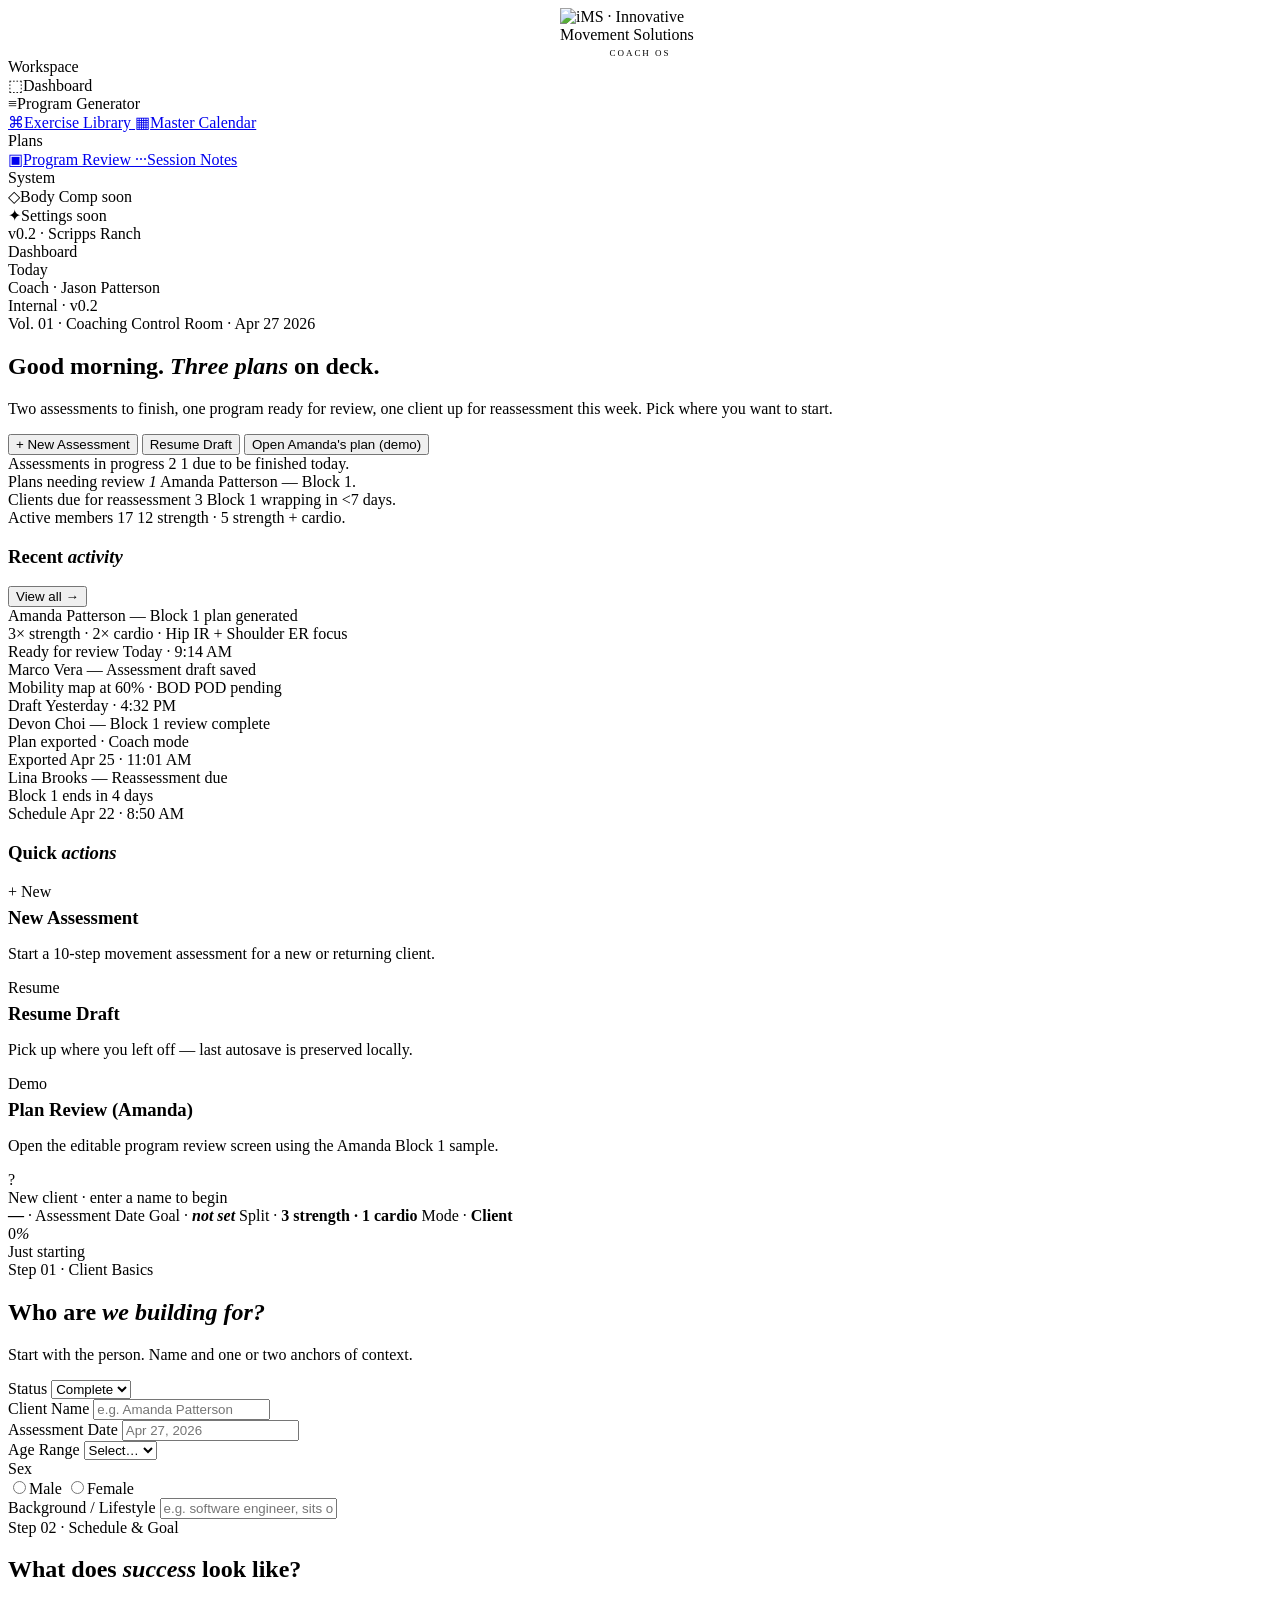
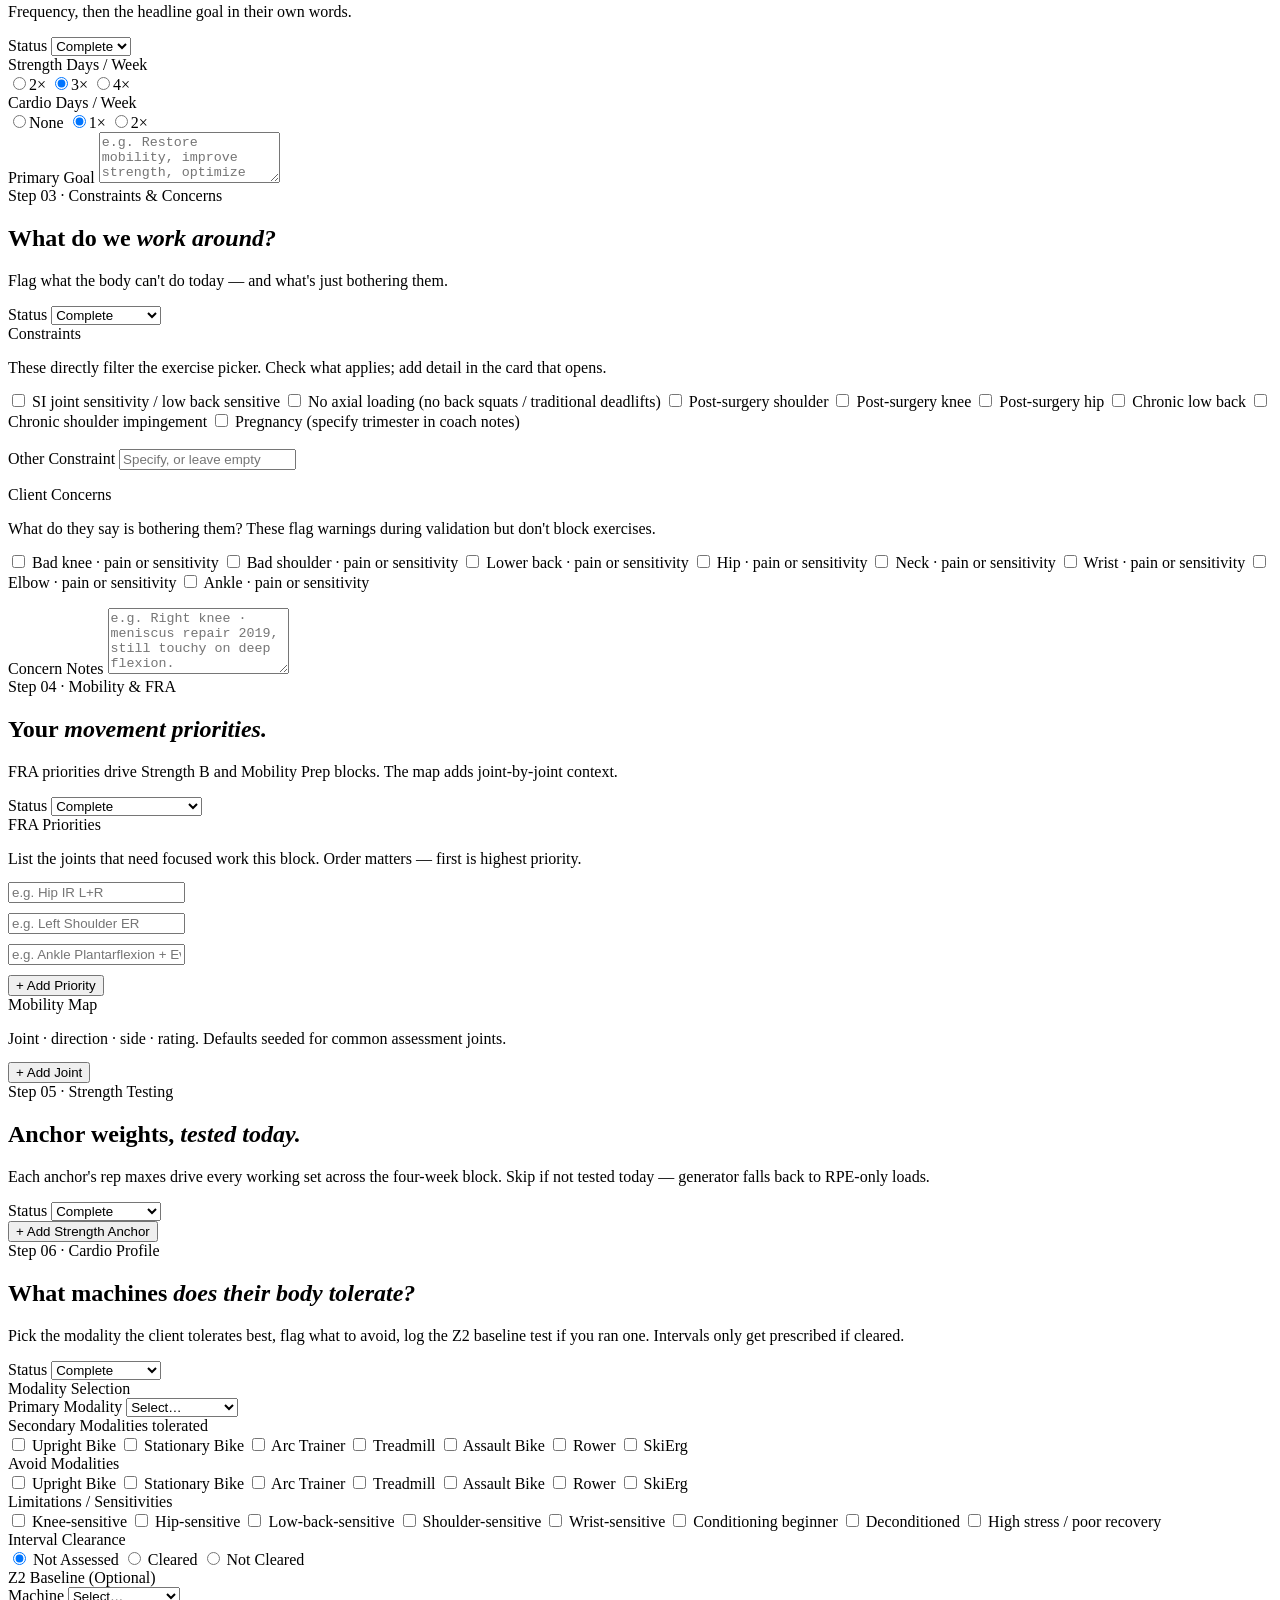
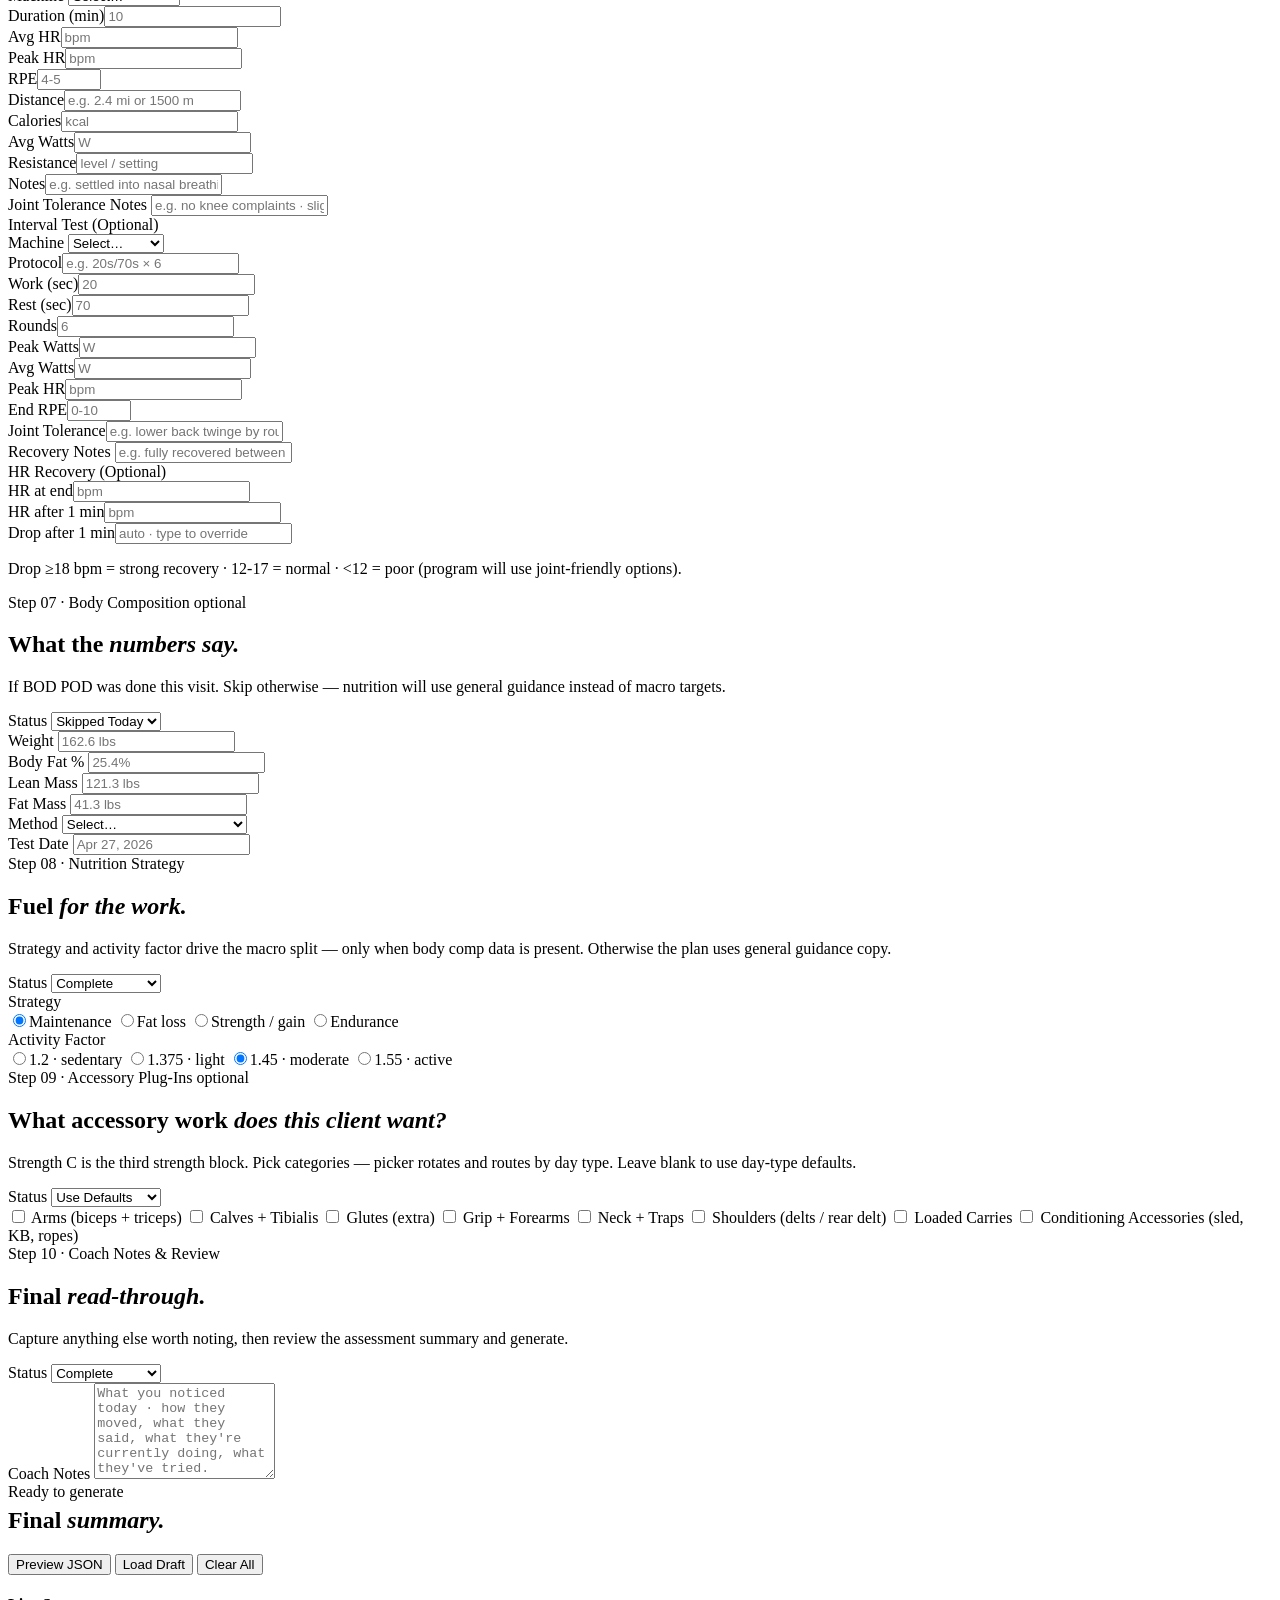
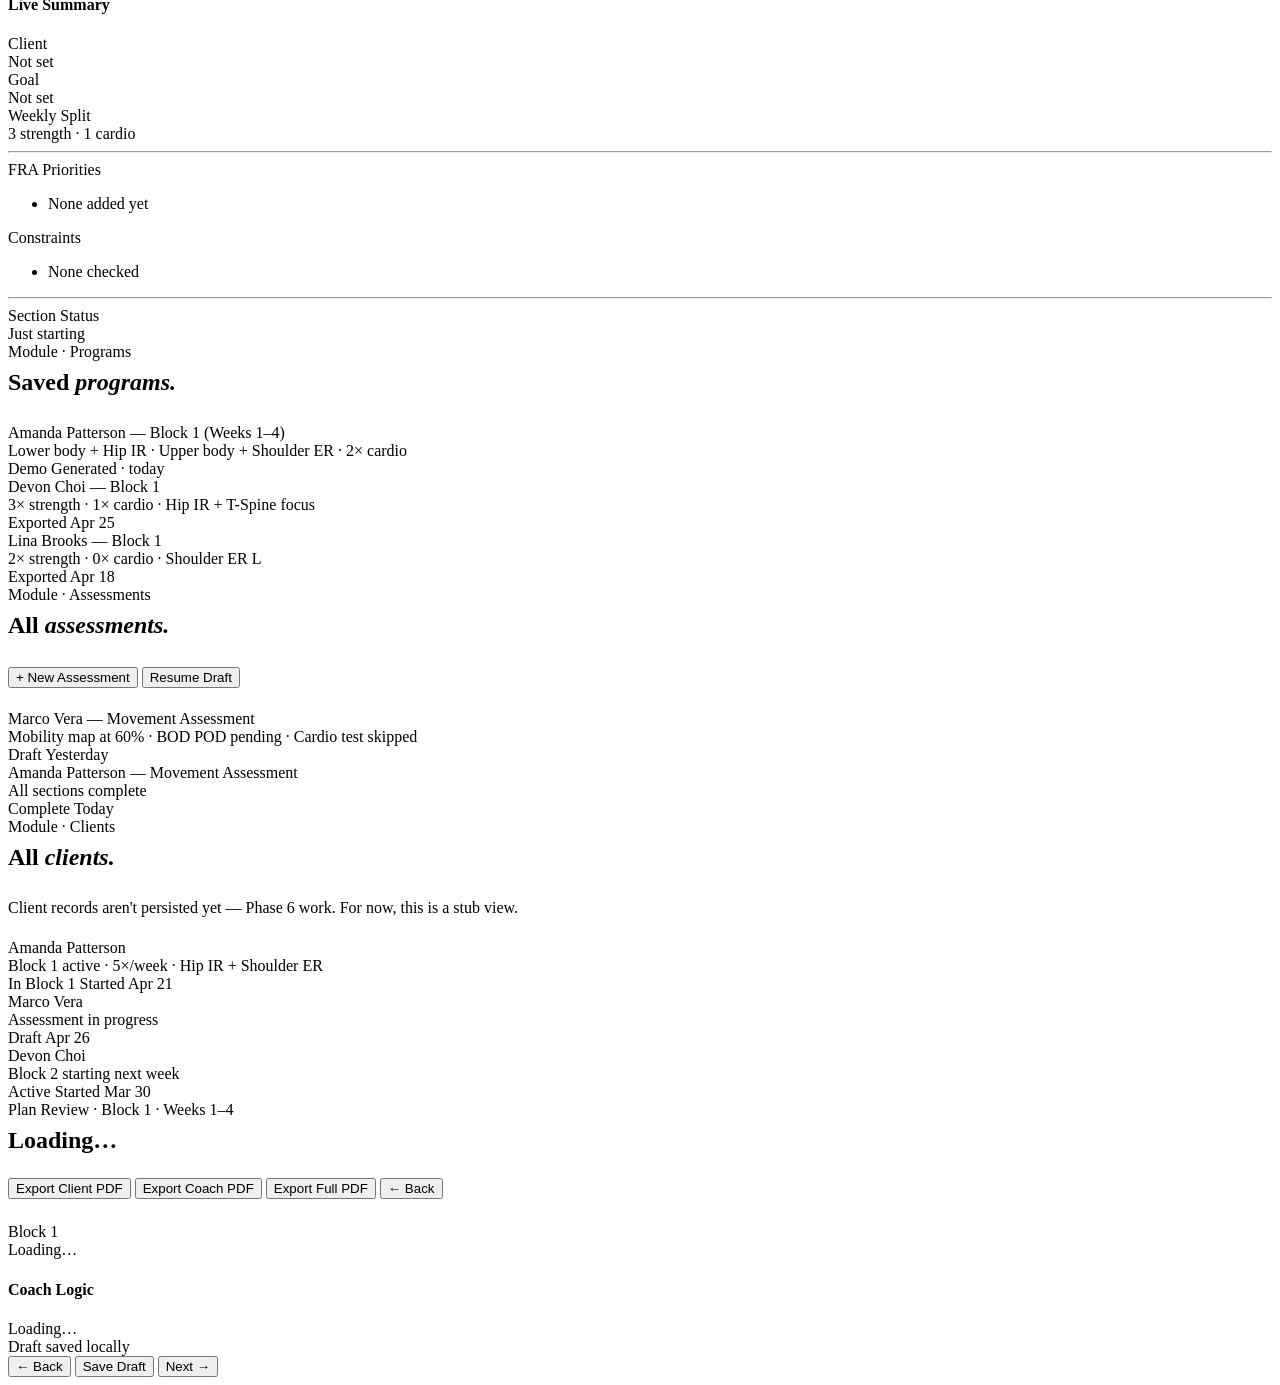
==== commit 1f597d74: "Add files via upload" ====
--- a/web/index.html
+++ b/web/index.html
@@ -16,10 +16,10 @@
   <!-- ============== SIDEBAR ============== -->
   <aside class="sidebar">
     <div class="sidebar-brand">
-      <div class="brand-mark">i</div>
-      <div class="brand-text">
-        <div class="name">IMS</div>
-        <div class="tag">Coach OS</div>
+      <img src="/assets/ims-logo.png" alt="iMS · Innovative Movement Solutions"
+           style="display:block;width:100%;max-width:160px;height:auto;margin:0 auto 4px;" />
+      <div class="brand-text" style="text-align:center;">
+        <div class="tag" style="font-size:9px;letter-spacing:0.22em;text-transform:uppercase;color:var(--cream-faint);">Coach OS</div>
       </div>
     </div>
 
